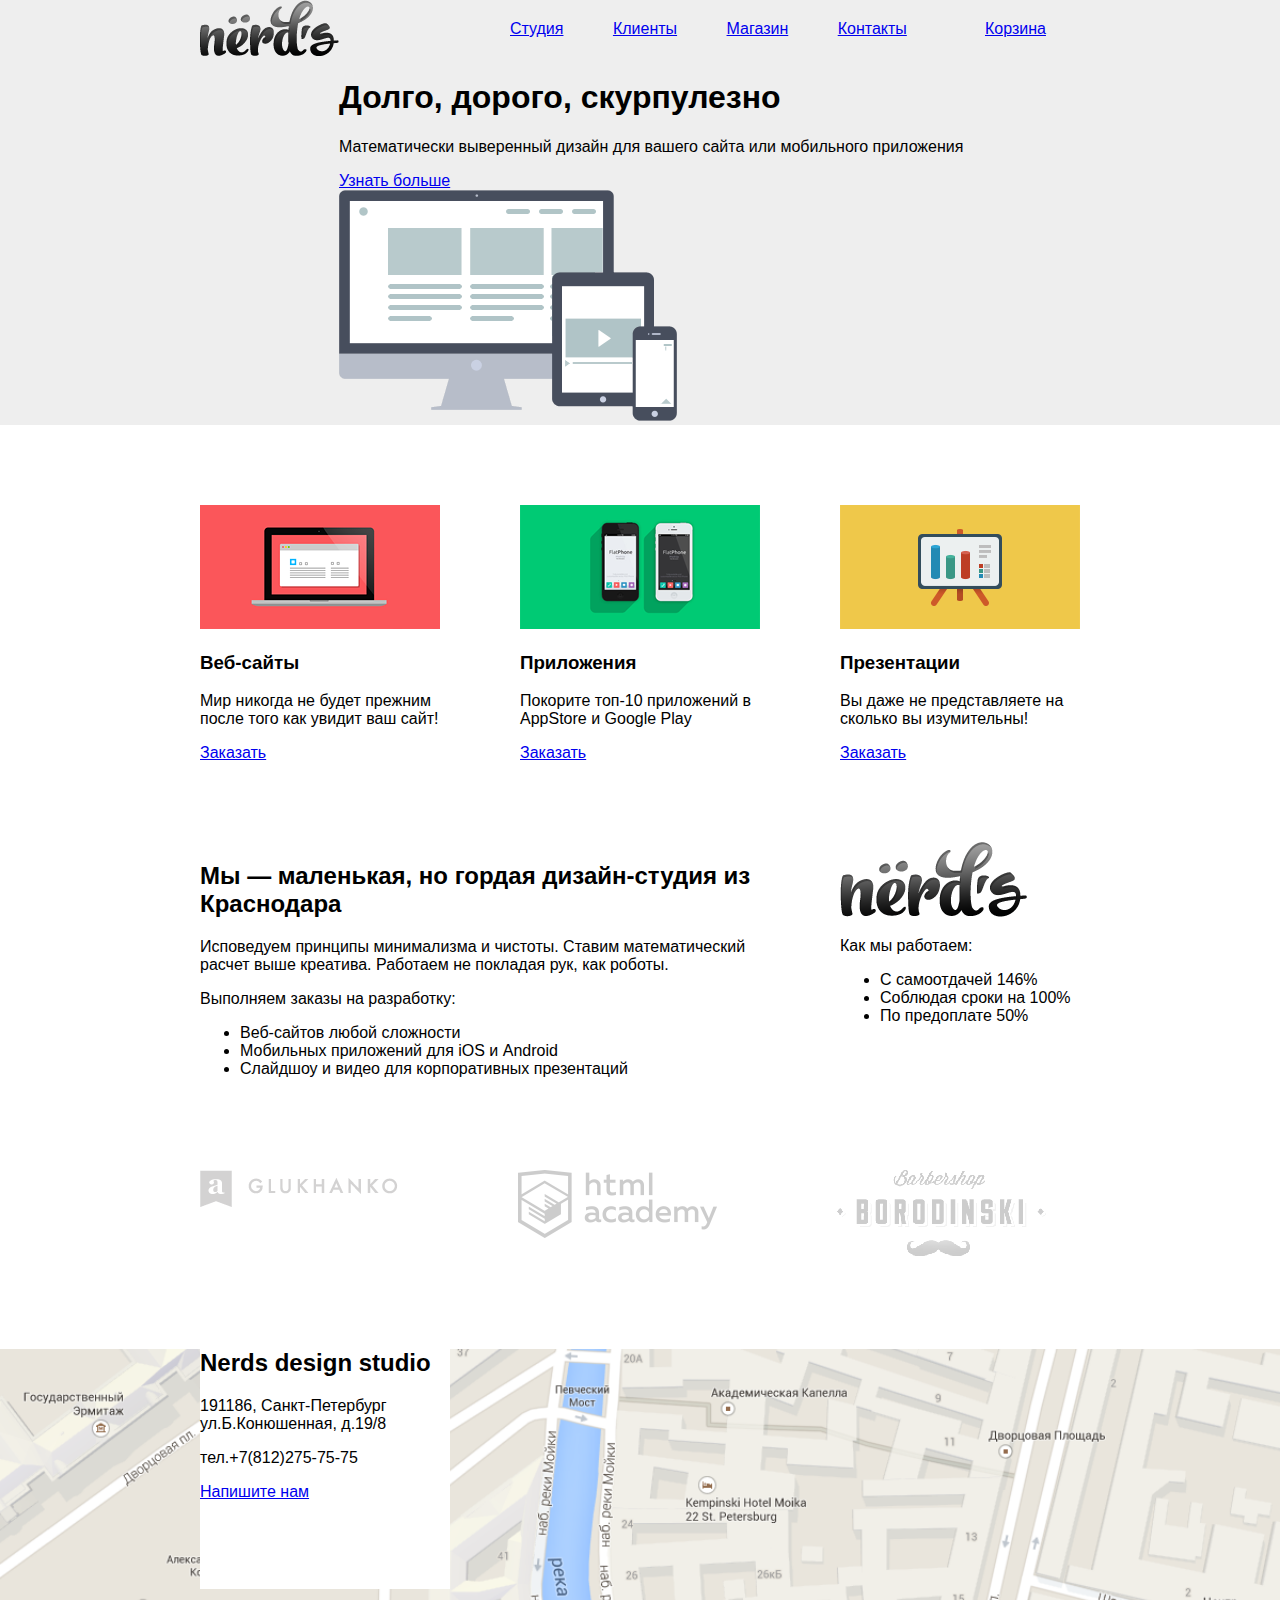
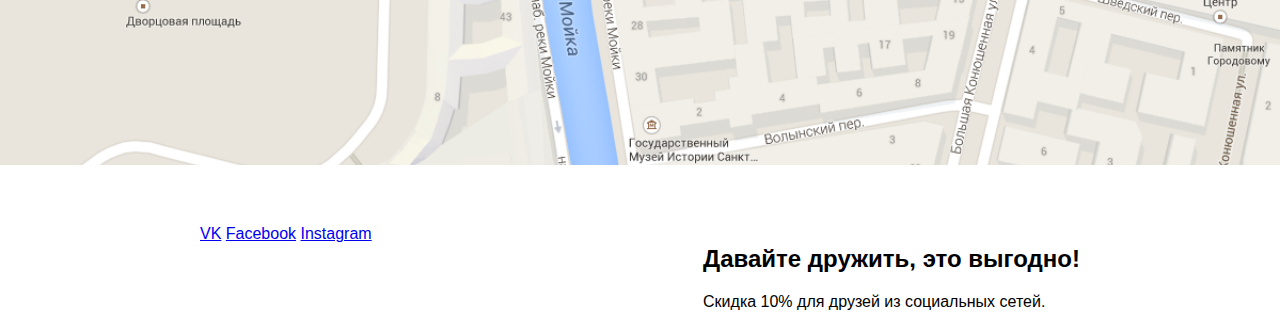
==== index.html @ e8f13fb0 "Сетка#2" ====
<!DOCTYPE html>
<html lang="ru">
  <head>
    <meta charset="utf-8">
    <link href="css/style.css" rel="stylesheet">
    <title>Дизайн студия «Нёрдс»</title>
  </head>
  <body>

    <header class="main-header">
      <div class="container clearfix">
        <div class="logo">
          <a href="index.html"><img src="img/logo.png" width="139" height="56" alt="«Нёрдс»"></a>
        </div>
        <div class="menu clearfix">
          <nav class="main-navigation">
            <ul>
              <li>
                <a href="#">Студия</a>
              </li>
              <li>
                <a href="#">Клиенты</a>
              </li>
              <li>
                <a href="catalog.html">Магазин</a>
              </li>
              <li>
                <a href="#">Контакты</a>
              </li>
            </ul>
          </nav>
          <div class="user-block">
            <a class="cart" href="#">Корзина</a>
          </div>
        </div>
        <div class="slider-content clearfix">
          <!--<div class="slides-control">
            <input type="radio" id="btn-1" name="toggle" checked>
            <label for="btn-1"></label>
            <input type="radio" id="btn-2" name="toggle">
            <label for="btn-2"></label>
            <input type="radio" id="btn-3" name="toggle">
            <label for="btn-3"></label>
          </div>-->
          <div class=“slider”>
            <div class="slide">
              <div class=“slide-content”>
                <h1 class="slogan">Долго, дорого, скурпулезно</h1>
                <p>Математически выверенный дизайн для вашего сайта или мобильного приложения</p>
                <a class="slider-btn" href="#">Узнать больше</a>
              </div>
              <div class="slider-img">
                <img src="img/slider-1.png" width="338" height="231">
              </div>
            </div>
            <!--<div class="slide">
              <div class=“slide-content”>
                <h1 class="slogan">Любите ли вы математику, как любим ее мы?</h1>
                <p>Нашим дизайнерам мы удаляем нейроны, ответственные за креатив, чтобы дать им возможность все просчитать</p>
                <a class="slider-btn" href="#">Узнать больше</a>
              </div>
              <div class="slider-img">
                <img src="img/slider-2.png" width="230" height="249">
              </div>
            </div>
            <div class="slide">
              <div class=“slide-content”>
                <h1 class="slogan">Только наркотики, только хардкор!</h1>
                <p>Все дизайнерские решения в нашей компании принимаются только под воздействием качественных галлюциногенов</p>
                <a class="slider-btn" href="#">Узнать больше</a>
              </div>
              <div class="slider-img">
                <img src="img/slider-3.png" width="333" height="319">
              </div>
            </div>-->
          </div>
        </div>
      </div>
    </header>

    <main>
      <div class="container">
        <section class="features clearfix">
          <div class="features-item">
            <div class="features-item-image">
              <img src="img/web.png" width="240" height="124" alt="Веб-сайты">
            </div>
            <h3 class="features-name">Веб-сайты</h3>
            <p>Мир никогда не будет прежним после того как увидит ваш сайт!</p>
            <a class="btn btn-red" href="#">Заказать</a>
          </div>
          <div class="features-item">
            <div class="features-item-image">
              <img src="img/apps.png" width="240" height="124" alt="Приложения">
            </div>
            <h3 class="features-name">Приложения</h3>
            <p>Покорите топ-10 приложений в AppStore и Google Play</p>
            <a class="btn btn-green" href="#">Заказать</a>
          </div>
          <div class="features-item">
            <div class="features-item-image">
              <img src="img/present.png" width="240" height="124" alt="Презентации">
            </div>
            <h3 class="features-name">Презентации</h3>
            <p>Вы даже  не представляете на сколько вы изумительны!</p>
            <a class="btn btn-yellow" href="#">Заказать</a>
          </div>
        </section>
        <div class="about-us clearfix">
          <div class="about-us-left">
            <h2 class="about-us-title">Мы &mdash; маленькая, но гордая дизайн-студия из Краснодара</h2>
            <p>Исповедуем принципы минимализма и чистоты. Ставим математический расчет выше креатива. Работаем не покладая рук, как роботы.</p>
            <p class="about-us-list-title">Выполняем заказы на разработку:</p>
            <ul class="about-us-list">
              <li>Веб-сайтов любой сложности</li>
              <li>Мобильных приложений для iOS и Android</li>
              <li>Слайдшоу и видео для корпоративных презентаций</li>
            </ul>
          </div>
          <div class="about-us-right">
            <div class="logo-since">
              <img src="img/logo-since.png" width="187" height="75" alt="«Нёрдс»">
            </div>
            <p class="about-us-list-title">Как мы работаем:</p>
            <ul class="about-us-list">
              <li>С самоотдачей 146%</li>
              <li>Соблюдая сроки на 100%</li>
              <li>По предоплате 50%</li>
            </ul>
          </div>
        </div>
        <div class="partners">
          <div class="partners-row clearfix">
            <div class="partners-logo">
              <a href="#"><img src="img/partners-1.png" width="198" height="37" alt="Glukhanko"></a>
            </div>
            <div class="partners-logo">
              <a href="#"><img src="img/partners-2.png" width="199" height="68" alt="HTML Academy"></a>
            </div>
            <div class="partners-logo">
              <a href="#"><img src="img/partners-3.png" width="209" height="86" alt="Barbershop Borodinski"></a>
            </div>
          </div>
        </div>
      </div>
    </main>

    <div class="map">
      <!--<img src="img/map.png" width="1199" height="416" alt="Map">-->
      <div class="container">
        <div class="map-contacts">
          <h2 class="contacts-title">Nerds design studio</h2>
          <p>191186, Санкт-Петербург ул.Б.Конюшенная, д.19/8</p>
          <p>тел.+7(812)275-75-75</p>
          <a class="btn btn-red" href="#">Напишите нам</a>
        </div>
      </div>
    </div>

    <footer class="main-footer">
      <div class="container clearfix">
        <div class="social">
          <a class="social-btn social-btn-vk" href="#">VK</a>
          <a class="social-btn social-btn-fb" href="#">Facebook</a>
          <a class="social-btn social-btn-inst" href="#">Instagram</a>
        </div>
        <div class="footer-friends">
          <h2 class="footer-friends-title">Давайте дружить, это выгодно!</h2>
          <p>Скидка 10% для друзей из социальных сетей.</p>
        </div>
      </div>
    </footer>

  </body>
</html>
---- css/style.css ----
body {
  /*font-size:
  line-height:*/
  color: #000000
  font-weight: bold;
  font-family: "Roboto", "Arial", serif;
  margin: 0;
  padding: 0;
}

.clearfix:after {
  content: "";
  display: table;
  clear: both;
}

.container {
  width: 880px;
  margin: 0 auto;
  padding: 0 10px;
}

.main-header {
  background-color: #EEEEEE;
  margin-bottom: 80px;
}

.logo {
  float: left;
}

.menu {
  float: right;
  width: 570px;
  margin: 0;
  padding: 20px 0;
}

.main-navigation {
  float: left;
  width: 460px;
}

.user-block {
  float: right;
  width: 95px;
}

.main-navigation ul {
  margin: 0;
  padding: 0;
  list-style: none;
}

.main-navigation li {
  display: inline-block;
  margin-right: 45px;
}

.slide {
  display: inline-block;

}

.slide-content: {
  display: inline-block;
  width: 360px;

}


.features {
  margin-bottom: 80px;
}


.features-item {
  float: left;
  width: 240px;
  margin-right: 80px;
}

.features-item:last-child {
  margin-right: 0px;
}

.about-us {
  margin-bottom: 76px;
}

.about-us-left {
  float: left;
  width: 570px;
  margin-right: 70px;
}

.about-us-right {
  float: right;
  width: 240px;
}

.partners {
  margin-bottom: 85px;
}

.partners-row {
  display: inline-block;
}

.partners-logo {
  float: left;
  display: block;
  margin-right: 120px;
}

.partners-logo:last-child {
  margin-right: 0px;
}

.map {
  width: 100%;
  height: 416px;
  background: url(../img/map.png) no-repeat;
  background-size: cover;
  margin-bottom: 60px;
}

.map-contacts {
  background: white;
  width: 250px;
  height: 240px;

}

.social {
  width: 300px;
  float: left;
  margin-bottom: 80px;
  margin-right: 30px;
}

.footer-friends {
  float: right;
}

.shop-inner {
  display: inline-block;
  width: 680px;
}

.filters {
  float: left;

}

.catalog {
  float: right;
  width: 560px;
  margin-bottom: 80px;

}

.catalog-select ul {
  float: left;
  list-style: none;

}

.catalog-select li {
  display: inline-block;
  margin-right: 35px;
}

.catalog-items {
  width: 560px;
}

.catalog-item {
  width: 240px;
  margin-bottom: 80px;

}

.catalog-item:nth-child(2n+1){
  float: left;
}

.catalog-item:nth-child(2n){
  float: right;
}
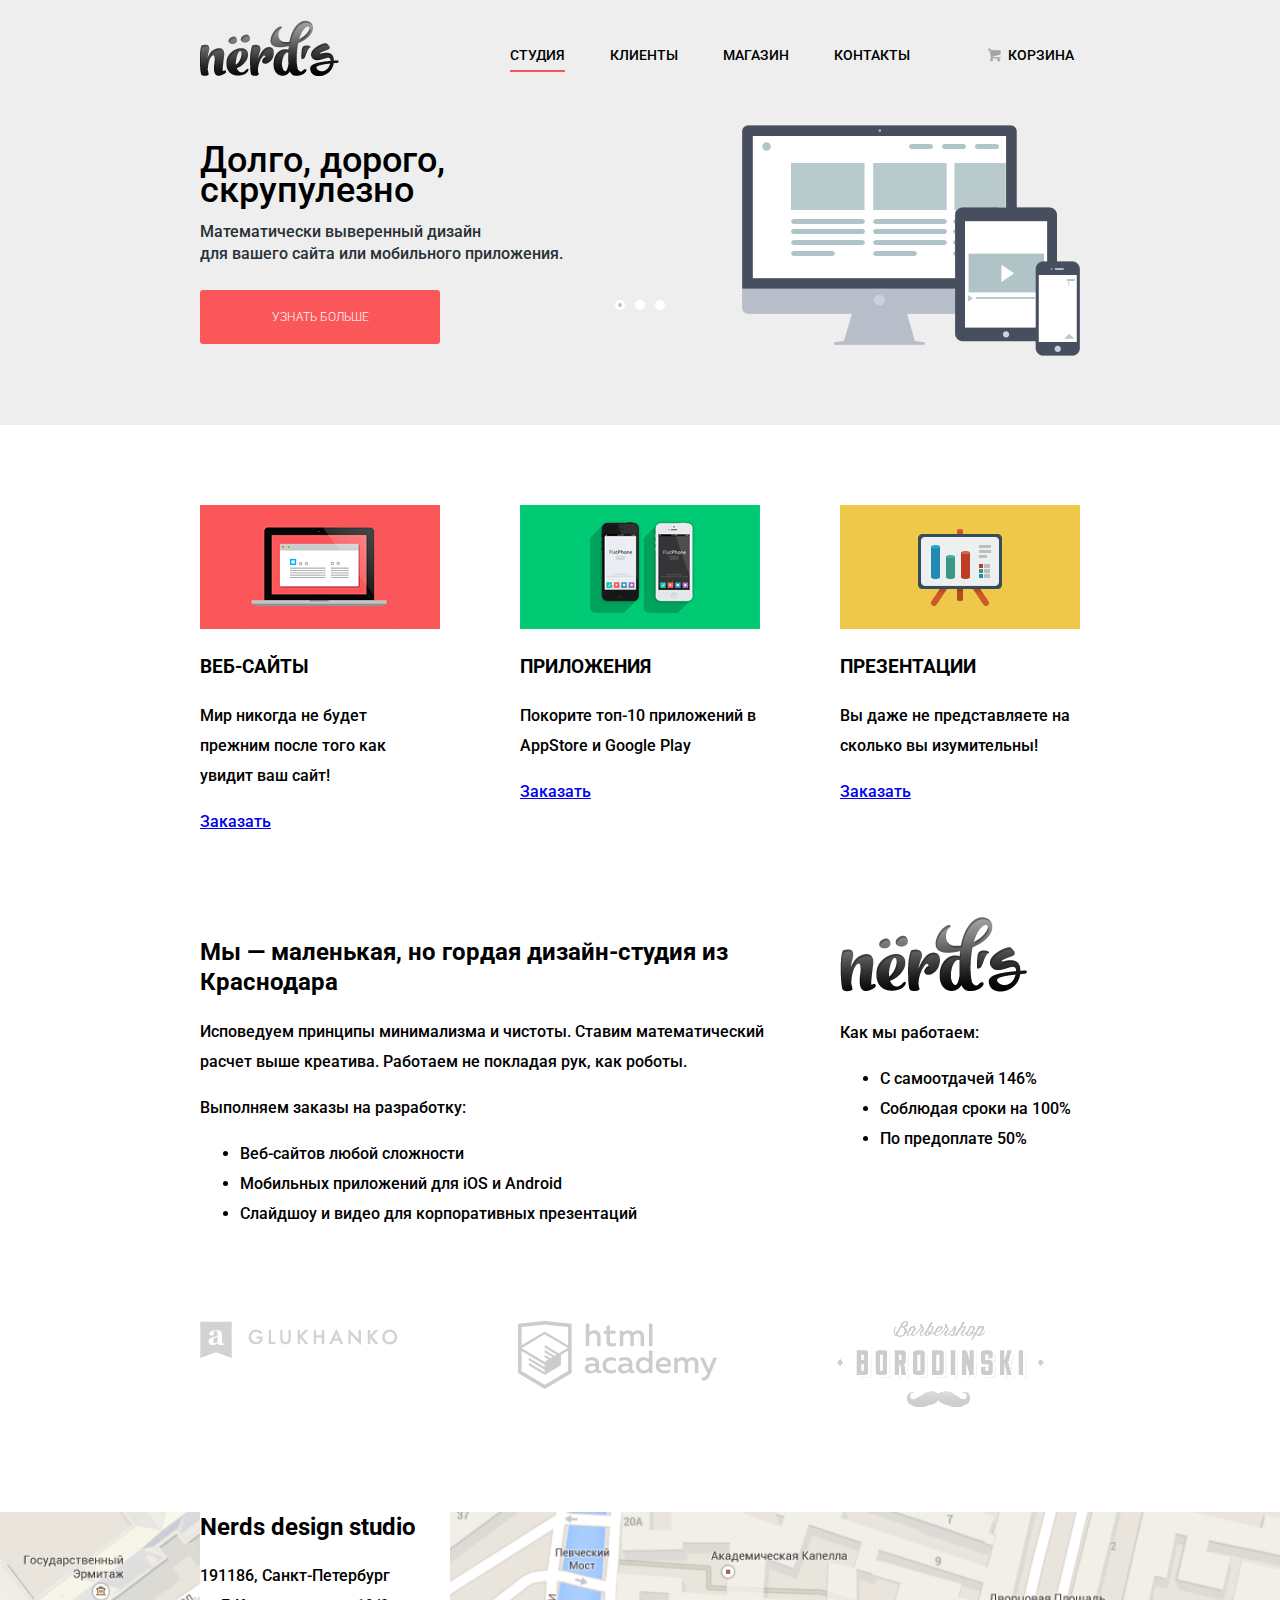
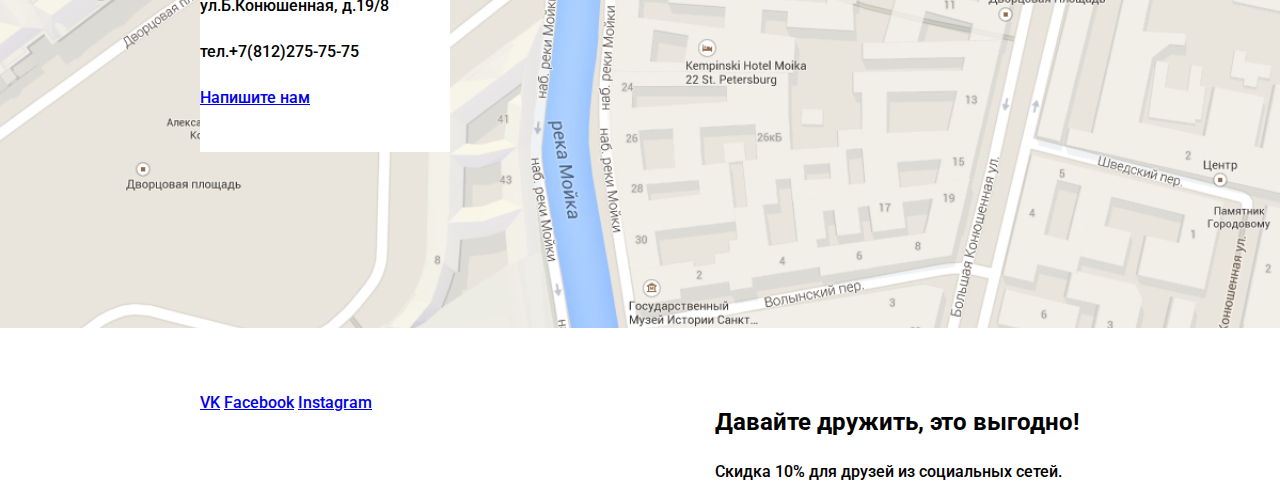
==== commit 30cd675b: "Верстка#1" ====
--- a/index.html
+++ b/index.html
@@ -2,77 +2,65 @@
 <html lang="ru">
   <head>
     <meta charset="utf-8">
+    <link href="css/normalize.css" rel="stylesheet">
     <link href="css/style.css" rel="stylesheet">
     <title>Дизайн студия «Нёрдс»</title>
+    <link href="https://fonts.googleapis.com/css?family=Roboto:500&subset=latin,cyrillic" rel="stylesheet" type="text/css">
   </head>
   <body>
 
     <header class="main-header">
-      <div class="container clearfix">
+      <div class="header container clearfix">
         <div class="logo">
           <a href="index.html"><img src="img/logo.png" width="139" height="56" alt="«Нёрдс»"></a>
         </div>
         <div class="menu clearfix">
           <nav class="main-navigation">
             <ul>
-              <li>
-                <a href="#">Студия</a>
-              </li>
-              <li>
-                <a href="#">Клиенты</a>
-              </li>
-              <li>
-                <a href="catalog.html">Магазин</a>
-              </li>
-              <li>
-                <a href="#">Контакты</a>
-              </li>
+              <li><a href="index.html" class="active-page">Студия</a></li>
+              <li><a href="#">Клиенты</a></li>
+              <li><a href="catalog.html">Магазин</a></li>
+              <li><a href="#">Контакты</a></li>
             </ul>
           </nav>
-          <div class="user-block">
-            <a class="cart" href="#">Корзина</a>
+          <div class="basket">
+		    <a class="basket-link" href="#">
+		      <span class="icon-basket"></span>
+              <span class="basket-text">Корзина</span>
+		    </a>
           </div>
         </div>
-        <div class="slider-content clearfix">
-          <!--<div class="slides-control">
-            <input type="radio" id="btn-1" name="toggle" checked>
-            <label for="btn-1"></label>
-            <input type="radio" id="btn-2" name="toggle">
-            <label for="btn-2"></label>
-            <input type="radio" id="btn-3" name="toggle">
-            <label for="btn-3"></label>
-          </div>-->
-          <div class=“slider”>
-            <div class="slide">
-              <div class=“slide-content”>
-                <h1 class="slogan">Долго, дорого, скурпулезно</h1>
-                <p>Математически выверенный дизайн для вашего сайта или мобильного приложения</p>
-                <a class="slider-btn" href="#">Узнать больше</a>
-              </div>
-              <div class="slider-img">
-                <img src="img/slider-1.png" width="338" height="231">
-              </div>
+	  </div>
+      <div class="slider">
+        <input type="radio" id="btn-1" name="toggle" checked>
+        <input type="radio" id="btn-2" name="toggle">
+        <input type="radio" id="btn-3" name="toggle">
+        <div class="slider-controls">
+          <label for="btn-1"></label>
+          <label for="btn-2"></label>
+          <label for="btn-3"></label>
+        </div>
+        <div class="slides">
+          <div class="slide">
+            <div class="slide-text">
+              <div class="slide-title">Долго, дорого,<br>скрупулезно</div>
+              <p>Математически выверенный дизайн<br>для вашего сайта или мобильного приложения.</p>
+              <a class="btn" href="#">Узнать больше</a>
             </div>
-            <!--<div class="slide">
-              <div class=“slide-content”>
-                <h1 class="slogan">Любите ли вы математику, как любим ее мы?</h1>
-                <p>Нашим дизайнерам мы удаляем нейроны, ответственные за креатив, чтобы дать им возможность все просчитать</p>
-                <a class="slider-btn" href="#">Узнать больше</a>
-              </div>
-              <div class="slider-img">
-                <img src="img/slider-2.png" width="230" height="249">
-              </div>
+          </div>
+          <div class="slide">
+            <div class="slide-text">
+              <div class="slide-title">Любите ли вы математику,<br> как любим ее мы?</div>
+              <p>Нашим дизайнерам мы удаляем нейроны, ответственные<br>за креатив, чтобы дать им возможность все просчитать.</p>
+              <a class="btn" href="#">Узнать больше</a>
             </div>
-            <div class="slide">
-              <div class=“slide-content”>
-                <h1 class="slogan">Только наркотики, только хардкор!</h1>
-                <p>Все дизайнерские решения в нашей компании принимаются только под воздействием качественных галлюциногенов</p>
-                <a class="slider-btn" href="#">Узнать больше</a>
-              </div>
-              <div class="slider-img">
-                <img src="img/slider-3.png" width="333" height="319">
-              </div>
-            </div>-->
+          </div>
+          <div class="slide">
+            <div class="slide-text">
+              <div class="slide-title">Только наркотики,<br> только хардкор!</div>
+              <p>Все дизайнерские решения в нашей компании принимаются только под воздействием качественных галлюциногенов.</p>
+              <a class="btn" href="#">Узнать больше</a>
+            </div>
           </div>
         </div>
       </div>
--- a/css/style.css
+++ b/css/style.css
@@ -1,12 +1,55 @@
 body {
-  /*font-size:
-  line-height:*/
-  color: #000000
-  font-weight: bold;
-  font-family: "Roboto", "Arial", serif;
-  margin: 0;
-  padding: 0;
-}
+  min-width: 900px;
+  font-family: "Roboto", "Arial", sans-serif;
+  font-size: 16px;
+  font-weight: 500;
+  line-height: 30px;
+  color: #000000;
+  background-color: #FFFFFF;
+	padding: 0;
+	margin: 0;
+}
+
+@font-face {
+  font-weight: normal;
+  font-style: normal;
+
+  font-family: "symbols-nerds";
+  src: url("../fonts/symbols-nerds.woff") format("woff"),
+       url("../fonts/symbols-nerds.woff2") format("woff2");
+}
+
+[class^="icon-"]::before,
+[class*=" icon-"]::before {
+  display: inline-block;
+  width: 1em;
+  margin-right: 0.2em;
+  margin-left: 0.2em;
+
+  font-weight: normal;
+  line-height: 1em;
+  font-family: "symbols-nerds";
+  text-align: center;
+  text-transform: none;
+  text-decoration: inherit;
+  font-style: normal;
+  font-variant: normal;
+
+  speak: none;
+}
+
+.icon-basket::before { content: "\62"; } /* "b" */
+.icon-facebook::before { content: "\66"; } /* "f" */
+.icon-twitter::before { content: "\74"; } /* "t" */
+.icon-vk::before { content: "\76"; } /* "v" */
+.icon-up-dir::before { content: "\25b2"; } /* "▲" */
+.icon-down-dir::before { content: "\25bc"; } /* "▼" */
+.icon-circle::before { content: "\25cb"; } /* "○" */
+.icon-circle-dot::before { content: "\25cf"; } /* "●" */
+.icon-check-off::before { content: "\2610"; } /* "☐" */
+.icon-check-on::before { content: "\2611"; } /* "☑" */
+.icon-instagramm::before { content: "📷"; } /* "\1f4f7" */
+
 
 .clearfix:after {
   content: "";
@@ -25,6 +68,10 @@
   margin-bottom: 80px;
 }
 
+.header {
+  padding: 20px 0;
+}
+
 .logo {
   float: left;
 }
@@ -41,7 +88,7 @@
   width: 460px;
 }
 
-.user-block {
+.basket {
   float: right;
   width: 95px;
 }
@@ -49,25 +96,163 @@
 .main-navigation ul {
   margin: 0;
   padding: 0;
+  font-size: 0;
   list-style: none;
 }
 
 .main-navigation li {
   display: inline-block;
   margin-right: 45px;
+  font-size: 14px;
+}
+
+.main-navigation li:last-child {
+  margin-right: 0;
+}
+
+.main-navigation a,
+.basket a {
+  display: block;
+  text-decoration: none;
+  color: #000000;
+  font-size: 14px;
+  text-transform: uppercase;
+}
+
+.icon-basket {
+  opacity: 0.3;
+}
+
+.active-page {
+  border-bottom: 2px solid #fb565a;
+}
+
+.main-navigation a:hover {
+  color: #fb565a;
+}
+
+.basket-link:hover span {
+  color: #fb565a;
+  opacity: 1;
+}
+
+.shop-inner {
+  width: 680px;
+  font-size: 40px;
+  text-align: center;
+  line-height: normal;
+  text-transform: uppercase;
+  padding-bottom: 90px;
+}
+
+.slider {
+  position: relative;
+  width: 880px;
+  margin: 0 auto;
 }
 
 .slide {
-  display: inline-block;
-
-}
-
-.slide-content: {
-  display: inline-block;
-  width: 360px;
-
-}
-
+  min-height: 310px;
+
+  background-repeat: no-repeat;
+  background-position: 100% 10px;
+}
+
+.slider input[type="radio"] {
+  display: none;
+}
+
+.slider-controls label {
+  display: inline-block;
+  width: 4px;
+  height: 4px;
+  margin: 0 3px;
+
+  vertical-align: top;
+
+  background: #ffffff;
+  border: 3px solid white;
+  border-radius: 50%;
+  cursor: pointer;
+}
+
+.slider-controls {
+  position: absolute;
+  bottom: 95px;
+  left: 50%;
+
+  width: 200px;
+  margin-left: -100px;
+
+  text-align: center;
+}
+
+.slide-text {
+  width: 500px;
+  padding: 30px 0;
+}
+
+.slide-title {
+  font-weight: 500;
+  font-size: 36px;
+}
+
+.slide p {
+  font-weight: 500;
+  line-height: 22px;
+  color: #283136;
+}
+
+.slide .btn {
+  display: block;
+  width: 220px;
+  margin-top: 25px;
+  padding: 12px 10px;
+
+  font-weight: 300;
+  font-size: 12px;
+  text-align: center;
+  color: #ffffff;
+  text-transform: uppercase;
+  text-decoration: none;
+
+  background: #fb565a;
+  border-radius: 3px;
+}
+
+.slide:nth-child(1) {
+  background-image: url("../img/slider-bg.png");
+}
+
+.slide:nth-child(2) {
+  background-image: url("../img/slider-bg-2.png");
+}
+
+.slide:nth-child(3) {
+  background-image: url("../img/slider-bg-3.png");
+}
+
+.slide {
+  display: none;
+}
+
+#btn-1:checked ~ .slides .slide:nth-child(1) {
+  display: block;
+}
+
+#btn-2:checked ~ .slides .slide:nth-child(2) {
+  display: block;
+}
+
+#btn-3:checked ~ .slides .slide:nth-child(3) {
+  display: block;
+}
+
+#btn-1:checked ~ .slider-controls label[for="btn-1"],
+#btn-2:checked ~ .slider-controls label[for="btn-2"],
+#btn-3:checked ~ .slider-controls label[for="btn-3"] {
+  background: #c1c1c1;
+}
 
 .features {
   margin-bottom: 80px;
@@ -82,6 +267,11 @@
 
 .features-item:last-child {
   margin-right: 0px;
+}
+
+.features-item h3 {
+  margin-top: 13px;
+  text-transform: uppercase;
 }
 
 .about-us {
@@ -143,10 +333,6 @@
   float: right;
 }
 
-.shop-inner {
-  display: inline-block;
-  width: 680px;
-}
 
 .filters {
   float: left;
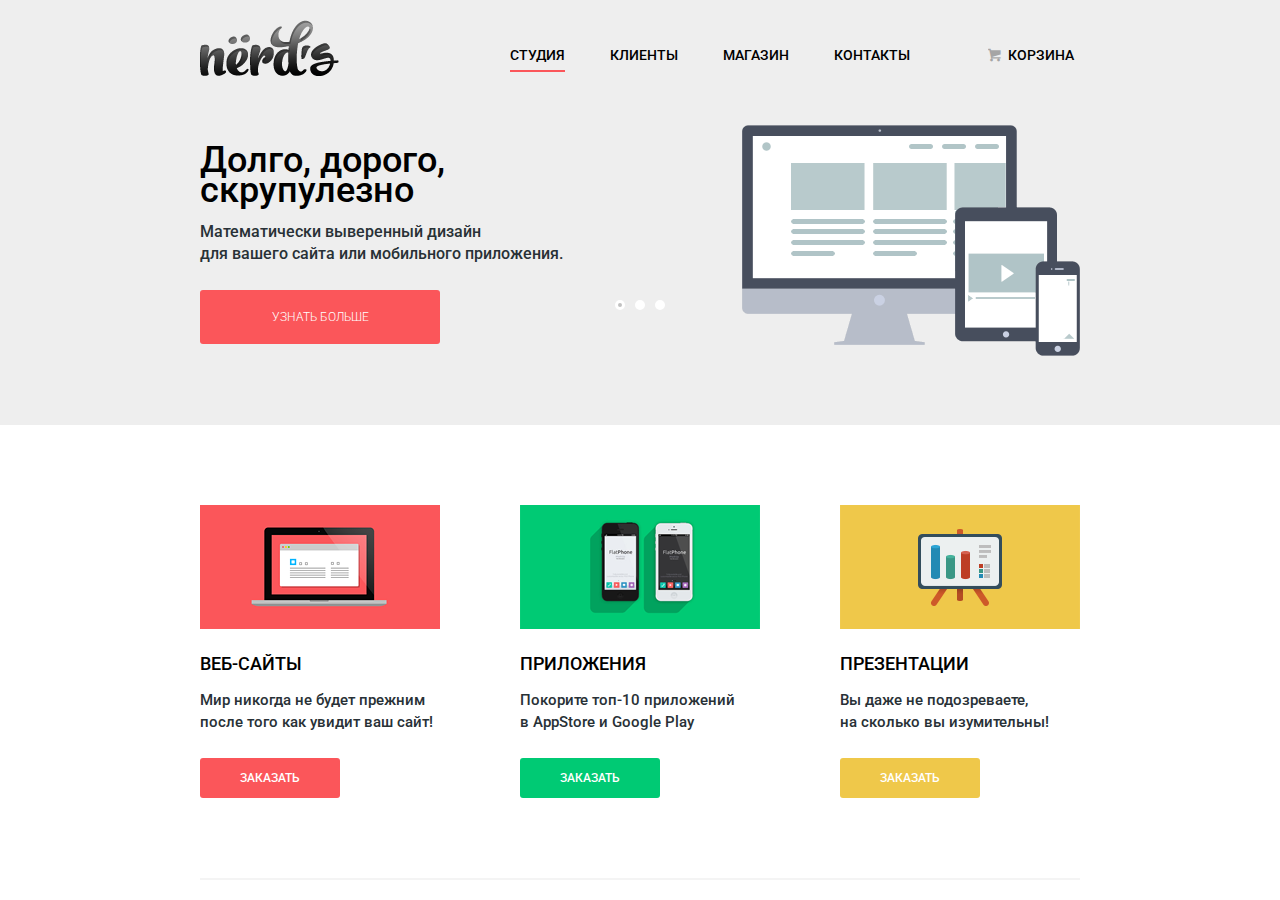
==== commit 6ebb0d03: "Верстка#3" ====
--- a/index.html
+++ b/index.html
@@ -26,11 +26,10 @@
           <div class="basket">
 		    <a class="basket-link" href="#">
 		      <span class="icon-basket"></span>
-              <span class="basket-text">Корзина</span>
-		    </a>
+              <span class="basket-text">Корзина</span></a>
           </div>
         </div>
-	  </div>
+      </div>
       <div class="slider">
         <input type="radio" id="btn-1" name="toggle" checked>
         <input type="radio" id="btn-2" name="toggle">
@@ -73,28 +72,28 @@
             <div class="features-item-image">
               <img src="img/web.png" width="240" height="124" alt="Веб-сайты">
             </div>
-            <h3 class="features-name">Веб-сайты</h3>
-            <p>Мир никогда не будет прежним после того как увидит ваш сайт!</p>
+            <div class="features-name">Веб-сайты</div>
+            <p>Мир никогда не будет прежним<br>после того как увидит ваш сайт!</p>
             <a class="btn btn-red" href="#">Заказать</a>
           </div>
           <div class="features-item">
             <div class="features-item-image">
               <img src="img/apps.png" width="240" height="124" alt="Приложения">
             </div>
-            <h3 class="features-name">Приложения</h3>
-            <p>Покорите топ-10 приложений в AppStore и Google Play</p>
+            <div class="features-name">Приложения</div>
+            <p>Покорите топ-10 приложений<br>в AppStore и Google Play</p>
             <a class="btn btn-green" href="#">Заказать</a>
           </div>
           <div class="features-item">
             <div class="features-item-image">
               <img src="img/present.png" width="240" height="124" alt="Презентации">
             </div>
-            <h3 class="features-name">Презентации</h3>
-            <p>Вы даже  не представляете на сколько вы изумительны!</p>
+            <div class="features-name">Презентации</div>
+            <p>Вы даже  не подозреваете,<br>на сколько вы изумительны!</p>
             <a class="btn btn-yellow" href="#">Заказать</a>
           </div>
         </section>
-        <div class="about-us clearfix">
+        <!--<div class="about-us clearfix">
           <div class="about-us-left">
             <h2 class="about-us-title">Мы &mdash; маленькая, но гордая дизайн-студия из Краснодара</h2>
             <p>Исповедуем принципы минимализма и чистоты. Ставим математический расчет выше креатива. Работаем не покладая рук, как роботы.</p>
@@ -129,12 +128,12 @@
               <a href="#"><img src="img/partners-3.png" width="209" height="86" alt="Barbershop Borodinski"></a>
             </div>
           </div>
-        </div>
+        </div>-->
       </div>
     </main>
 
-    <div class="map">
-      <!--<img src="img/map.png" width="1199" height="416" alt="Map">-->
+    <!--<div class="map">
+      <!--<img src="img/map.png" width="1199" height="416" alt="Map">
       <div class="container">
         <div class="map-contacts">
           <h2 class="contacts-title">Nerds design studio</h2>
@@ -157,7 +156,7 @@
           <p>Скидка 10% для друзей из социальных сетей.</p>
         </div>
       </div>
-    </footer>
+    </footer>-->
 
   </body>
 </html>
--- a/css/style.css
+++ b/css/style.css
@@ -255,7 +255,8 @@
 }
 
 .features {
-  margin-bottom: 80px;
+ padding-bottom: 80px;
+ border-bottom: 2px solid #f4f4f4;
 }
 
 
@@ -263,16 +264,78 @@
   float: left;
   width: 240px;
   margin-right: 80px;
+  font-size: 15px;
+  color: #283136;
 }
 
 .features-item:last-child {
   margin-right: 0px;
 }
 
-.features-item h3 {
-  margin-top: 13px;
-  text-transform: uppercase;
-}
+.features-item-image {
+  width: 240px;
+  height: 124px;
+  margin-bottom: 20px;
+  padding: 0;
+}
+
+.features-name {
+  margin: 0;
+  padding: 0;
+  font-size: 18px;
+  color: #000000;
+  text-transform: uppercase;
+}
+
+.features-item p {
+  margin-top: 10px;
+  line-height: 22px;
+  font-size: 15px;
+  color: #283136;
+}
+
+.btn-red {
+  display: block;
+  width: 140px;
+  margin-top: 25px;
+  padding: 5px 0;
+  font-size: 12px;
+  text-align: center;
+  color: #ffffff;
+  text-transform: uppercase;
+  text-decoration: none;
+  background: #fb565a;
+  border-radius: 3px;
+}
+
+.btn-green {
+  display: block;
+  width: 140px;
+  margin-top: 25px;
+  padding: 5px 0;
+  font-size: 12px;
+  text-align: center;
+  color: #ffffff;
+  text-transform: uppercase;
+  text-decoration: none;
+  background: #00ca74;
+  border-radius: 3px;
+}
+
+.btn-yellow {
+  display: block;
+  width: 140px;
+  margin-top: 25px;
+  padding: 5px 0;
+  font-size: 12px;
+  text-align: center;
+  color: #ffffff;
+  text-transform: uppercase;
+  text-decoration: none;
+  background: #efc84a;
+  border-radius: 3px;
+}
+
 
 .about-us {
   margin-bottom: 76px;
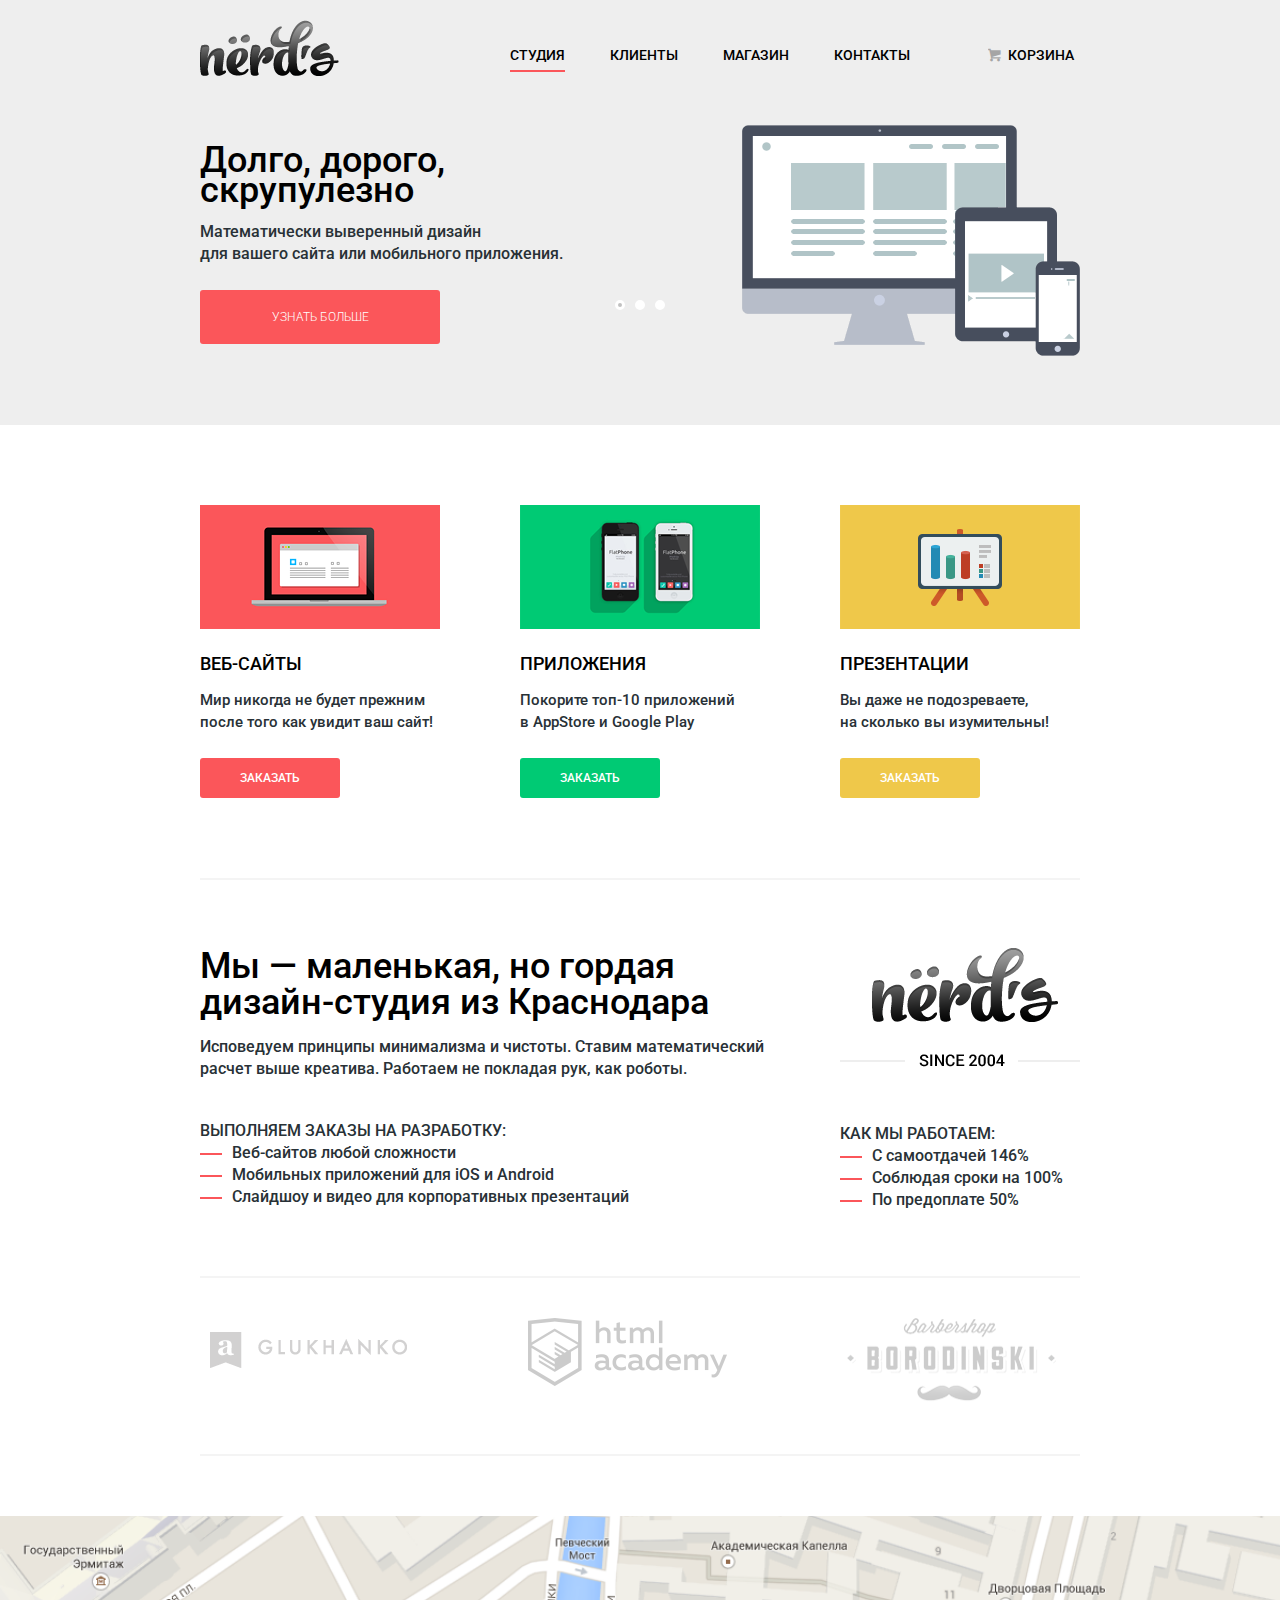
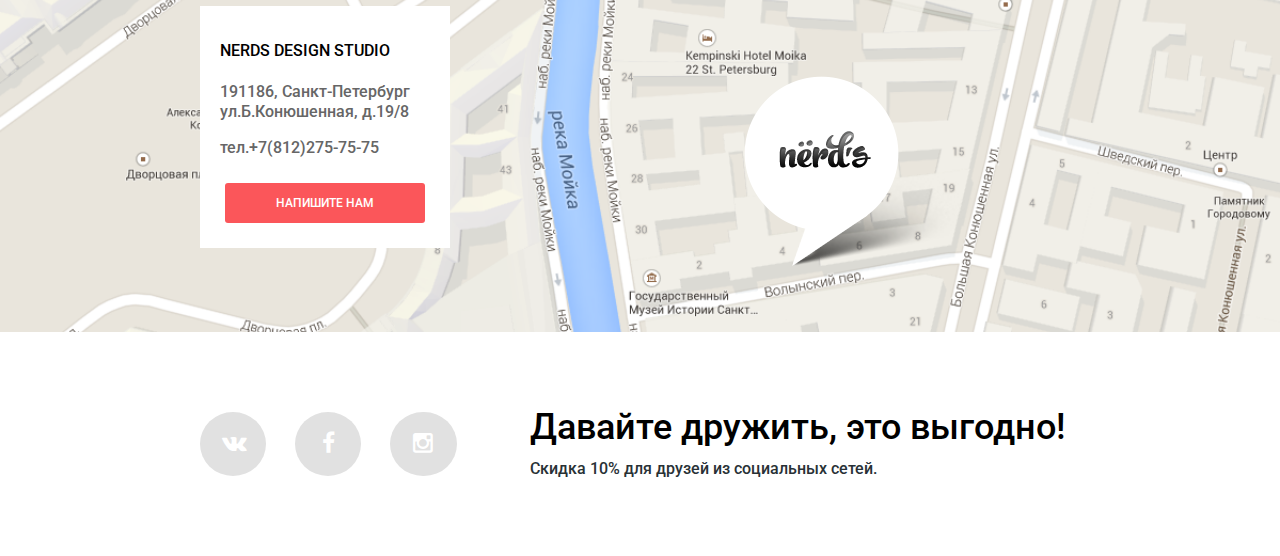
==== commit 2b58282b: "Верстка#4" ====
--- a/index.html
+++ b/index.html
@@ -93,53 +93,51 @@
             <a class="btn btn-yellow" href="#">Заказать</a>
           </div>
         </section>
-        <!--<div class="about-us clearfix">
+        <section class="about-us clearfix">
           <div class="about-us-left">
-            <h2 class="about-us-title">Мы &mdash; маленькая, но гордая дизайн-студия из Краснодара</h2>
+            <div class="about-us-title">Мы &mdash; маленькая, но гордая дизайн-студия из Краснодара</div>
             <p>Исповедуем принципы минимализма и чистоты. Ставим математический расчет выше креатива. Работаем не покладая рук, как роботы.</p>
-            <p class="about-us-list-title">Выполняем заказы на разработку:</p>
-            <ul class="about-us-list">
-              <li>Веб-сайтов любой сложности</li>
-              <li>Мобильных приложений для iOS и Android</li>
-              <li>Слайдшоу и видео для корпоративных презентаций</li>
-            </ul>
+            <div class="about-us-left-list">
+              <div class="about-us-left-title">Выполняем заказы на разработку:</div>
+              <ul>
+                <li>Веб-сайтов любой сложности</li>
+                <li>Мобильных приложений для iOS и Android</li>
+                <li>Слайдшоу и видео для корпоративных презентаций</li>
+              </ul>
+            </div>
           </div>
           <div class="about-us-right">
-            <div class="logo-since">
-              <img src="img/logo-since.png" width="187" height="75" alt="«Нёрдс»">
+            <img class="about-us-img" src="img/logo-since.png" width="240" height="119" alt="«Нёрдс»">
+            <div class="about-us-right-list">
+              <div class="about-us-right-title">Как мы работаем:</div>
+              <ul>
+                <li>С самоотдачей 146%</li>
+                <li>Соблюдая сроки на 100%</li>
+                <li>По предоплате 50%</li>
+              </ul>
             </div>
-            <p class="about-us-list-title">Как мы работаем:</p>
-            <ul class="about-us-list">
-              <li>С самоотдачей 146%</li>
-              <li>Соблюдая сроки на 100%</li>
-              <li>По предоплате 50%</li>
-            </ul>
+          </div>
+        </section>
+        <div class="partners">
+          <div class="partners-row clearfix">
+            <a class="logo-link" href="#"><img class="logo-img" src="img/partners-1.png" width="198" height="37" alt="Glukhanko"></a>
+            <a class="logo-link" href="#"><img class="logo-img" src="img/partners-2.png" width="199" height="68" alt="HTML Academy"></a>
+            <a class="logo-link" href="#"><img class="logo-img" src="img/partners-3.png" width="209" height="86" alt="Barbershop Borodinski"></a>
           </div>
         </div>
-        <div class="partners">
-          <div class="partners-row clearfix">
-            <div class="partners-logo">
-              <a href="#"><img src="img/partners-1.png" width="198" height="37" alt="Glukhanko"></a>
-            </div>
-            <div class="partners-logo">
-              <a href="#"><img src="img/partners-2.png" width="199" height="68" alt="HTML Academy"></a>
-            </div>
-            <div class="partners-logo">
-              <a href="#"><img src="img/partners-3.png" width="209" height="86" alt="Barbershop Borodinski"></a>
-            </div>
-          </div>
-        </div>-->
       </div>
     </main>
 
-    <!--<div class="map">
-      <!--<img src="img/map.png" width="1199" height="416" alt="Map">
+    <div class="map">
       <div class="container">
         <div class="map-contacts">
-          <h2 class="contacts-title">Nerds design studio</h2>
-          <p>191186, Санкт-Петербург ул.Б.Конюшенная, д.19/8</p>
-          <p>тел.+7(812)275-75-75</p>
-          <a class="btn btn-red" href="#">Напишите нам</a>
+          <div class="contacts-title">Nerds design studio</div>
+          <p class="adress">191186, Санкт-Петербург ул.Б.Конюшенная, д.19/8</p>
+          <p class="phone">тел.+7(812)275-75-75</p>
+          <a class="btn btn-red-map" href="#">Напишите нам</a>
+        </div>
+        <div class="map-marker">
+          <img src="img/map-marker.png" width="231" height="190" alt="Маркер">
         </div>
       </div>
     </div>
@@ -147,16 +145,16 @@
     <footer class="main-footer">
       <div class="container clearfix">
         <div class="social">
-          <a class="social-btn social-btn-vk" href="#">VK</a>
-          <a class="social-btn social-btn-fb" href="#">Facebook</a>
-          <a class="social-btn social-btn-inst" href="#">Instagram</a>
+          <a href="#"><span class="icon-vk"></span></a>
+          <a href="#"><span class="icon-facebook"></span></a>
+          <a href="#"><span class="icon-instagramm"></span></a>
         </div>
         <div class="footer-friends">
-          <h2 class="footer-friends-title">Давайте дружить, это выгодно!</h2>
+          Давайте дружить, это выгодно!
           <p>Скидка 10% для друзей из социальных сетей.</p>
         </div>
       </div>
-    </footer>-->
+    </footer>
 
   </body>
 </html>
--- a/css/style.css
+++ b/css/style.css
@@ -136,6 +136,12 @@
   opacity: 1;
 }
 
+.main-navigation a:active,
+.basket-link:active span {
+  color: #000000;
+  opacity: 0.4;
+}
+
 .shop-inner {
   width: 680px;
   font-size: 40px;
@@ -336,53 +342,180 @@
   border-radius: 3px;
 }
 
+.btn-red:hover {
+  background-color: #d6494d;
+}
+
+.btn-green:hover {
+  background-color: #01a25e;
+}
+
+.btn-yellow:hover {
+  background-color: #d6ae2c;
+}
+
+.btn-red:active {
+  background-color: #b63538;
+}
+
+.btn-green:active {
+  background-color: #009053;
+}
+
+.btn-yellow:active {
+  background-color: #c09b24;
+}
+
+
 
 .about-us {
-  margin-bottom: 76px;
+  margin-top: 68px;
+  padding-bottom: 65px;
+  margin-bottom: 40px;
+  border-bottom: 2px solid #f4f4f4;
+  font-size: 16px;
+  line-height: 22px;
+  color: #283136;
 }
 
 .about-us-left {
   float: left;
-  width: 570px;
-  margin-right: 70px;
+  width: 580px;
+  margin-right: 60px;
 }
 
 .about-us-right {
-  float: right;
+  float: left;
   width: 240px;
 }
 
+.about-us-title {
+  font-size: 36px;
+  line-height: 36px;
+  color: #000000;
+}
+
+.about-us-left p {
+  margin-bottom: 40px;
+}
+
+.about-us-img {
+  margin-bottom: 50px;
+}
+
+.about-us-left-title,
+.about-us-right-title {
+  text-transform: uppercase;
+}
+
+.about-us-left-list,
+.about-us-right-list {
+
+}
+
+.about-us-left-list ul,
+.about-us-right-list ul {
+  margin: 0;
+  padding: 0;
+  list-style: none;
+
+}
+
+.about-us-left-list li::before,
+.about-us-right-list li::before{
+  content: "";
+  display: inline-block;
+  vertical-align: middle;
+  width: 20px;
+  border: 1px solid #fb565a;
+  margin-right: 10px;
+}
+
+
+
 .partners {
-  margin-bottom: 85px;
+  border-bottom: 2px solid #f4f4f4;
+  margin-bottom: 60px;
 }
 
 .partners-row {
   display: inline-block;
-}
-
-.partners-logo {
-  float: left;
-  display: block;
+  line-height: 90px;
+  padding: 0 10px;
+  margin: 0;
+}
+
+.logo-link {
+  display: block;
+  float: left;
   margin-right: 120px;
 }
 
-.partners-logo:last-child {
-  margin-right: 0px;
+.logo-link:last-child {
+  margin: 0;
+  padding: 0;
+}
+
+.logo-img {
+  opacity: 0.2;
+}
+
+.logo-link:hover .logo-img {
+  opacity: 1;
 }
 
 .map {
+  position: relative;
   width: 100%;
   height: 416px;
-  background: url(../img/map.png) no-repeat;
+  margin-bottom: 80px;
+  background: url("../img/map.png") no-repeat 50% 50%;
   background-size: cover;
-  margin-bottom: 60px;
 }
 
 .map-contacts {
-  background: white;
+  position: absolute;
+  top: 90px;
   width: 250px;
-  height: 240px;
-
+  background-color: #FFFFFF;
+  font-size: 16px;
+  padding: 0;
+  margin: 0;
+}
+
+.map-marker {
+  position: absolute;
+  width: 231px;
+  height: 190px;
+  top: 160px;
+  right: 305px;
+}
+
+.contacts-title {
+  text-transform: uppercase;
+  padding-left: 20px;
+  padding-top: 30px;
+}
+
+.adress,
+.phone {
+  padding-left: 20px;
+  line-height: 20px;
+  color: #666666;
+}
+
+.btn-red-map {
+  display: block;
+  width: 200px;
+  text-align: center;
+  padding: 5px 0;
+  font-size: 12px;
+  color: #FFFFFF;
+  text-decoration: none;
+  text-transform: uppercase;
+  background-color: #fb565a;
+  border-radius: 3px;
+  margin: 25px auto;
 }
 
 .social {
@@ -392,8 +525,43 @@
   margin-right: 30px;
 }
 
+.social span {
+  display: inline-block;
+  background-color: #e1e1e1;
+  padding: 17px;
+  text-align: center;
+  font-size: 23px;
+  color: #FFFFFF;
+  border-radius: 50%;
+}
+
+.social a {
+  margin-right: 25px;
+}
+
+.social span:last-child {
+  margin-right: 0;
+}
+
+.social span:hover {
+  background-color: #fb565a;
+}
+
+.social span:active {
+  background-color: #d6494d;
+}
+
+
 .footer-friends {
-  float: right;
+  float: left;
+  width: 550px;
+  font-size: 36px;
+}
+
+.footer-friends p {
+  font-size: 16px;
+  line-height: 22px;
+  color: #283136;
 }
 
 
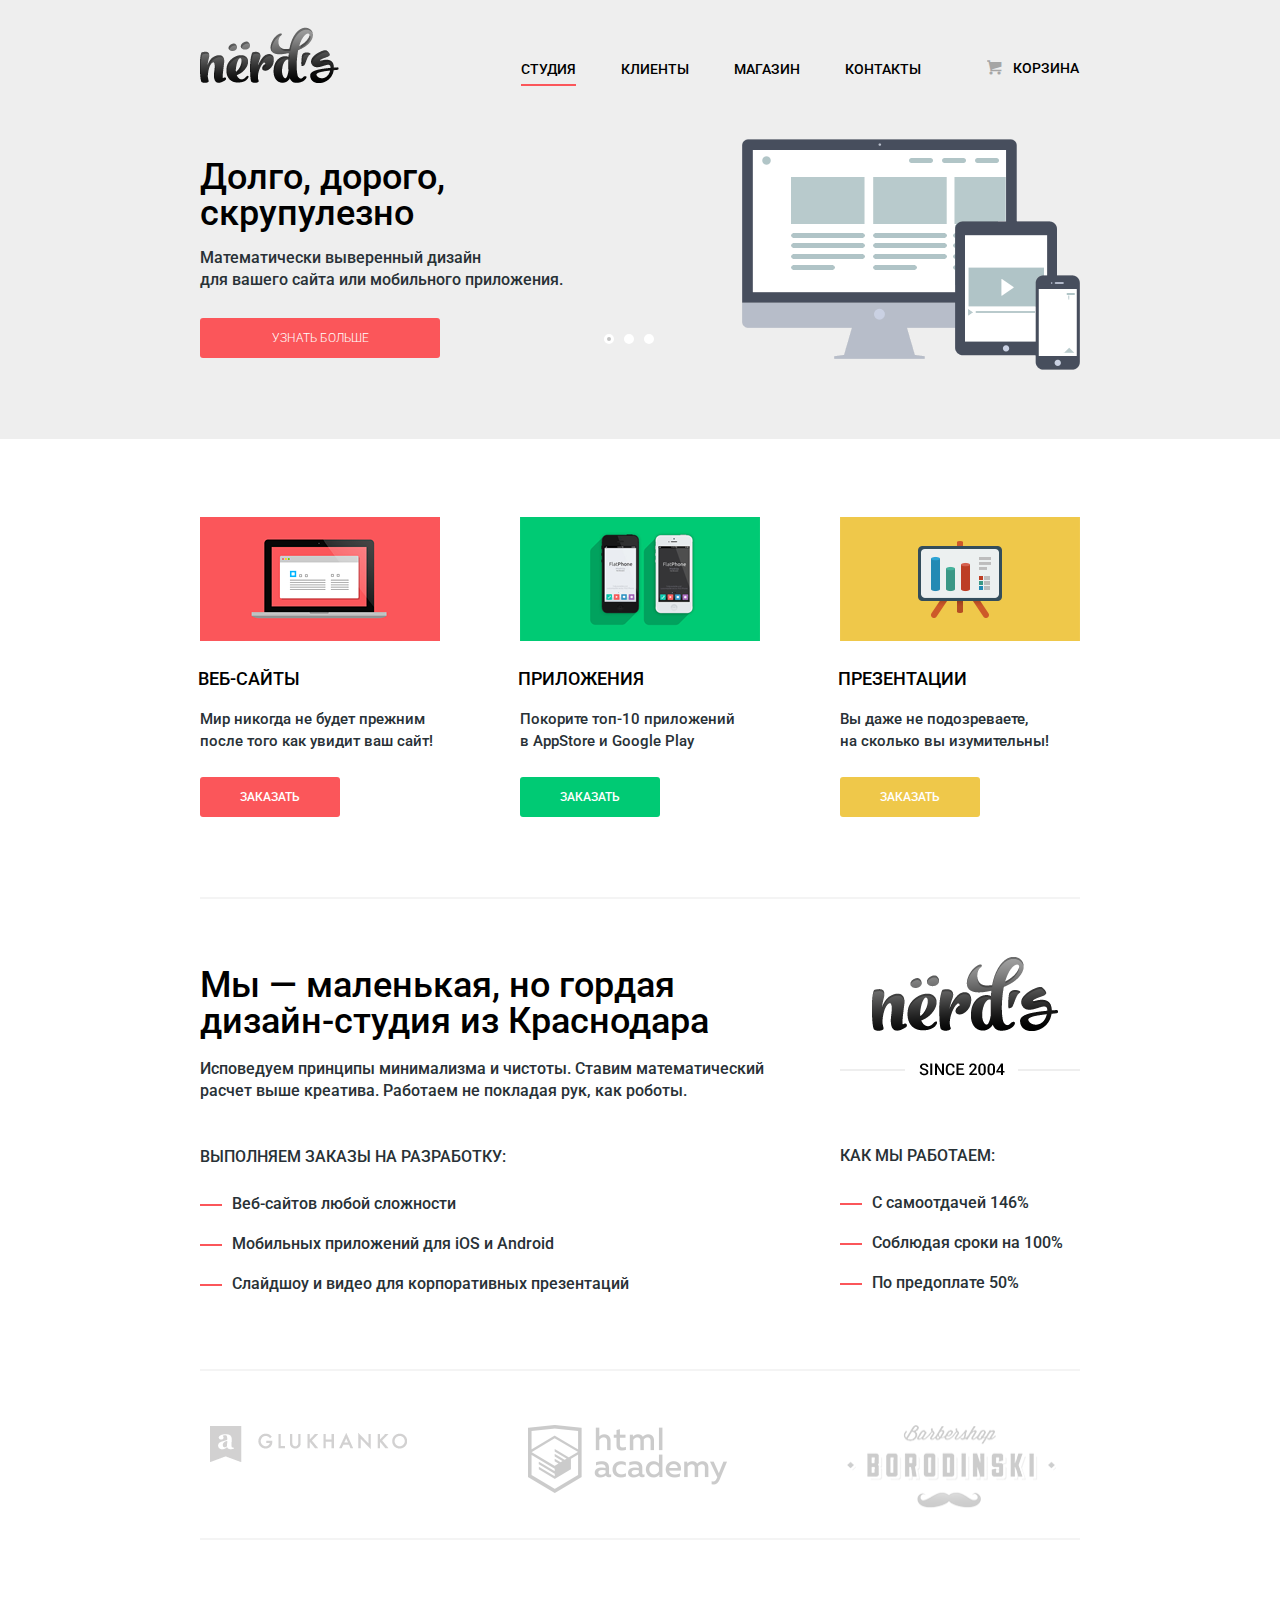
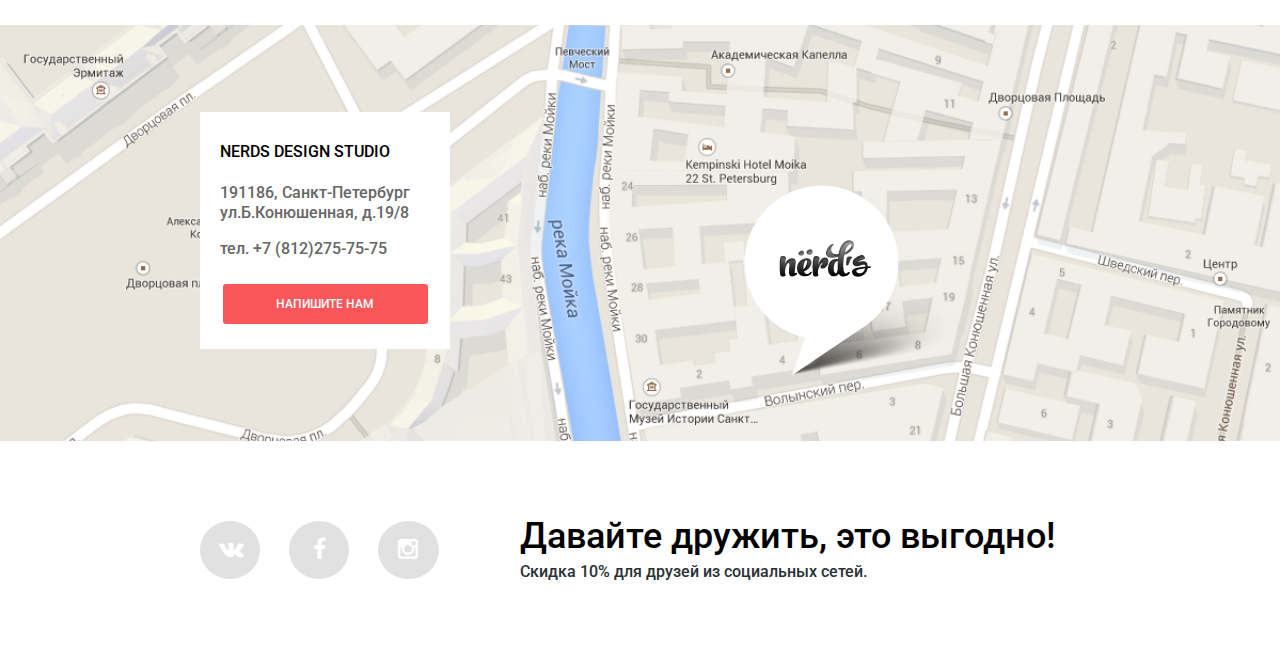
==== commit fc81beb7: "Верстка#7" ====
--- a/index.html
+++ b/index.html
@@ -26,7 +26,8 @@
           <div class="basket">
 		    <a class="basket-link" href="#">
 		      <span class="icon-basket"></span>
-              <span class="basket-text">Корзина</span></a>
+              <span class="basket-text">Корзина</span>
+            </a>
           </div>
         </div>
       </div>
@@ -73,7 +74,7 @@
               <img src="img/web.png" width="240" height="124" alt="Веб-сайты">
             </div>
             <div class="features-name">Веб-сайты</div>
-            <p>Мир никогда не будет прежним<br>после того как увидит ваш сайт!</p>
+            <p>Мир никогда не будет прежним<br> после того как увидит ваш сайт!</p>
             <a class="btn btn-red" href="#">Заказать</a>
           </div>
           <div class="features-item">
@@ -133,7 +134,7 @@
         <div class="map-contacts">
           <div class="contacts-title">Nerds design studio</div>
           <p class="adress">191186, Санкт-Петербург ул.Б.Конюшенная, д.19/8</p>
-          <p class="phone">тел.+7(812)275-75-75</p>
+          <p class="phone">тел. +7 (812)275-75-75</p>
           <a class="btn btn-red-map" href="#">Напишите нам</a>
         </div>
         <div class="map-marker">
--- a/css/style.css
+++ b/css/style.css
@@ -13,7 +13,6 @@
 @font-face {
   font-weight: normal;
   font-style: normal;
-
   font-family: "symbols-nerds";
   src: url("../fonts/symbols-nerds.woff") format("woff"),
        url("../fonts/symbols-nerds.woff2") format("woff2");
@@ -34,7 +33,6 @@
   text-decoration: inherit;
   font-style: normal;
   font-variant: normal;
-
   speak: none;
 }
 
@@ -65,7 +63,7 @@
 
 .main-header {
   background-color: #EEEEEE;
-  margin-bottom: 80px;
+  margin-bottom: 78px;
 }
 
 .header {
@@ -74,6 +72,7 @@
 
 .logo {
   float: left;
+  margin-top: 7px;
 }
 
 .menu {
@@ -90,12 +89,12 @@
 
 .basket {
   float: right;
-  width: 95px;
+  width: 110px;
 }
 
 .main-navigation ul {
-  margin: 0;
-  padding: 0;
+  margin-top: 14px;
+  padding-left: 11px;
   font-size: 0;
   list-style: none;
 }
@@ -121,6 +120,13 @@
 
 .icon-basket {
   opacity: 0.3;
+  margin-right: 5px;
+  font-size: 16px;
+}
+
+.basket-link {
+  margin-left: 13px;
+  margin-top: 13px
 }
 
 .active-page {
@@ -143,12 +149,17 @@
 }
 
 .shop-inner {
+  padding-bottom: 44px
+}
+
+.shop-inner p {
   width: 680px;
   font-size: 40px;
   text-align: center;
   line-height: normal;
   text-transform: uppercase;
-  padding-bottom: 90px;
+  margin-top: 20px;
+  margin-left: 95px;
 }
 
 .slider {
@@ -159,7 +170,6 @@
 
 .slide {
   min-height: 310px;
-
   background-repeat: no-repeat;
   background-position: 100% 10px;
 }
@@ -173,9 +183,7 @@
   width: 4px;
   height: 4px;
   margin: 0 3px;
-
   vertical-align: top;
-
   background: #ffffff;
   border: 3px solid white;
   border-radius: 50%;
@@ -184,12 +192,9 @@
 
 .slider-controls {
   position: absolute;
-  bottom: 95px;
-  left: 50%;
-
+  bottom: 75px;
+  left: 329px;
   width: 200px;
-  margin-left: -100px;
-
   text-align: center;
 }
 
@@ -201,27 +206,27 @@
 .slide-title {
   font-weight: 500;
   font-size: 36px;
+  line-height: 36px;
 }
 
 .slide p {
   font-weight: 500;
   line-height: 22px;
   color: #283136;
+  margin-bottom: 27px;
 }
 
 .slide .btn {
   display: block;
-  width: 220px;
-  margin-top: 25px;
-  padding: 12px 10px;
-
+  width: 240px;
+  height: 35px;
+  padding-top: 5px;
   font-weight: 300;
   font-size: 12px;
   text-align: center;
   color: #ffffff;
   text-transform: uppercase;
   text-decoration: none;
-
   background: #fb565a;
   border-radius: 3px;
 }
@@ -260,6 +265,10 @@
   background: #c1c1c1;
 }
 
+main {
+  margin-bottom: 85px;
+}
+
 .features {
  padding-bottom: 80px;
  border-bottom: 2px solid #f4f4f4;
@@ -281,20 +290,18 @@
 .features-item-image {
   width: 240px;
   height: 124px;
-  margin-bottom: 20px;
-  padding: 0;
+  margin-bottom: 23px;
 }
 
 .features-name {
-  margin: 0;
-  padding: 0;
+  margin-left: -2px;
   font-size: 18px;
   color: #000000;
   text-transform: uppercase;
 }
 
 .features-item p {
-  margin-top: 10px;
+  margin-top: 14px;
   line-height: 22px;
   font-size: 15px;
   color: #283136;
@@ -365,8 +372,6 @@
 .btn-yellow:active {
   background-color: #c09b24;
 }
-
-
 
 .about-us {
   margin-top: 68px;
@@ -396,21 +401,29 @@
 }
 
 .about-us-left p {
-  margin-bottom: 40px;
+  margin-top: 19px;
+  margin-bottom: 44px;
+  font-size: 16px;
+  line-height: 22px;
 }
 
 .about-us-img {
-  margin-bottom: 50px;
+  width: 240px;
+  height: 119px;
+  margin-top: -10px;
+  margin-bottom: 63px;
 }
 
 .about-us-left-title,
 .about-us-right-title {
   text-transform: uppercase;
-}
-
-.about-us-left-list,
-.about-us-right-list {
-
+  margin-bottom: 16px;
+}
+
+.about-us-left-list ul li,
+.about-us-right-list ul li {
+ font-size: 16px;
+ line-height: 40px;
 }
 
 .about-us-left-list ul,
@@ -418,7 +431,6 @@
   margin: 0;
   padding: 0;
   list-style: none;
-
 }
 
 .about-us-left-list li::before,
@@ -431,8 +443,6 @@
   margin-right: 10px;
 }
 
-
-
 .partners {
   border-bottom: 2px solid #f4f4f4;
   margin-bottom: 60px;
@@ -440,9 +450,9 @@
 
 .partners-row {
   display: inline-block;
-  line-height: 90px;
+  line-height: 45px;
   padding: 0 10px;
-  margin: 0;
+  margin-top: 14px;
 }
 
 .logo-link {
@@ -475,7 +485,7 @@
 
 .map-contacts {
   position: absolute;
-  top: 90px;
+  top: 87px;
   width: 250px;
   background-color: #FFFFFF;
   font-size: 16px;
@@ -494,10 +504,15 @@
 .contacts-title {
   text-transform: uppercase;
   padding-left: 20px;
-  padding-top: 30px;
-}
-
-.adress,
+  padding-top: 25px;
+}
+
+.adress {
+  padding-left: 20px;
+  line-height: 20px;
+  color: #666666;
+}
+
 .phone {
   padding-left: 20px;
   line-height: 20px;
@@ -506,7 +521,7 @@
 
 .btn-red-map {
   display: block;
-  width: 200px;
+  width: 205px;
   text-align: center;
   padding: 5px 0;
   font-size: 12px;
@@ -522,13 +537,13 @@
   width: 300px;
   float: left;
   margin-bottom: 80px;
-  margin-right: 30px;
+  margin-right: 20px;
 }
 
 .social span {
   display: inline-block;
   background-color: #e1e1e1;
-  padding: 17px;
+  padding: 14px;
   text-align: center;
   font-size: 23px;
   color: #FFFFFF;
@@ -562,40 +577,276 @@
   font-size: 16px;
   line-height: 22px;
   color: #283136;
-}
-
+  margin-top: 10px;
+}
+
+.catalog {
+  margin-bottom: 47px;
+}
 
 .filters {
   float: left;
-
-}
-
-.catalog {
+  width: 240px;
+  position: relative;
+}
+
+.filter {
+  width: 240px;
+  margin: 0 auto;
+  margin-bottom: 52px;
+}
+
+.filter-title {
+  margin-bottom: 20px;
+  font-size: 18px;
+  line-height: 19px;
+  text-transform: uppercase;
+}
+
+.filter-price {
+  position: relative;
+  height: 41px;
+  padding-top: 39px;
+  padding-right: 20px;
+  padding-left: 20px;
+  margin-bottom: 16px;
+  border-radius: 5px;
+  background: #f1f1f1;
+}
+
+.filter-price-scale {
+  height: 2px;
+  background: #d7dcde;
+}
+
+.filter-price-bar {
+  width: 70%;
+  height: 2px;
+  background: #00ca74;
+}
+
+.thumb {
+  position: absolute;
+  top: 30px;
+  left: 0;
+  width: 4px;
+  height: 4px;
+  border: 8px solid #FFFFFF;
+  background: #ababab;
+  border-radius: 50%;
+  box-shadow: 0 2px 1px 0 #cfcfcf;
+  cursor: pointer;
+}
+
+.thumb-left {
+  left: 20px;
+}
+
+.thumb-right {
+  left: 145px;
+}
+
+.price-controls {
+  font-size: 0;
+}
+
+.price-controls label {
+  font-size: 16px;
+  display: inline-block;
+  width: 50%;
+}
+
+.max-price {
+  text-align: right;
+}
+
+.price-controls input {
+  font-family: 'Roboto', 'Arial', sans-serif;
+  font-size: 16px;
+  width: 60px;
+  margin-left: 7px;
+  padding: 8px 10px;
+  text-align: center;
+  color: #283136;
+  border: none;
+  border-radius: 5px;
+  outline: none;
+  background: #f1f1f1;
+}
+
+.filter-radio {
+  margin-bottom: 50px;
+}
+
+.filter-radio ul {
+  list-style: none;
+  margin: 0;
+  padding: 0;
+}
+
+.filter-radio input {
+  display: none;
+}
+
+.filter-label {
+  display: block;
+  font-size: 16px;
+  line-height: 20px;
+  color: #283136;
+  padding: 10px 0;
+  cursor: pointer;
+}
+
+.filter-label-checkbox::before {
+  content: "\2610";
+  font-family: "symbols-nerds", serif;
+  font-size: 28px;
+  line-height: 22px;
+  vertical-align: middle;
+  color: #c1c1c1;
+  padding-right: 20px;
+}
+
+.filter-label-radio::before {
+  content: "\25cb";
+  font-family: "symbols-nerds", serif;
+  font-size: 28px;
+  line-height: 22px;
+  vertical-align: middle;
+  color: #c1c1c1;
+  padding-right: 20px;
+}
+
+.filter-label:hover {
+  color: black;
+}
+
+input[type = "radio"]:checked + .filter-label-radio::before {
+  content: "\25cf";
+}
+
+input[type = "checkbox"]:checked + .filter-label-checkbox::before {
+  content: "\2611";
+  padding-right: 16px;
+}
+
+.filter-label-radio:hover .filter-label-radio::before{
+  content: "\25cb";
+  color: #000000;
+}
+
+.filter-checkbox {
+  margin-bottom: 50px;
+}
+
+.filter-checkbox ul {
+  list-style: none;
+  margin: 0;
+  padding: 0;
+}
+
+.filter-checkbox input {
+  display: none;
+}
+
+.filter-btn {
+  font-size: 12px;
+  line-height: 18px;
+  text-transform: uppercase;
+  background-color: #f1f1f1;
+  border-style: none;
+  width: 160px;
+  height: 40px;
+  border-radius: 3px;
+}
+
+.filter-btn:hover {
+  background-color: #e5e5e5;
+}
+
+.filter-btn:active {
+  background-color: #d5d5d5;
+  outline: none;
+  border-top: 3px solid #b5b5b5;
+}
+
+.layouts {
+  width: 560px;
   float: right;
-  width: 560px;
-  margin-bottom: 80px;
-
-}
-
-.catalog-select ul {
+}
+
+.layouts-controls {
+  margin-bottom: 25px;
+}
+
+.layouts-controls ul {
   float: left;
   list-style: none;
-
-}
-
-.catalog-select li {
+  margin: 0;
+  padding: 0;
+}
+
+.layouts-controls li {
   display: inline-block;
   margin-right: 35px;
+  text-transform: uppercase;
+  font-size: 12px;
+  line-height: 18px;
+}
+
+.layouts-controls li:last-child {
+  margin-right: 0;
+}
+
+.layouts-controls li:first-child {
+  border-bottom: none;
+}
+
+.layouts-controls-link a {
+ color: #000000;
+  opacity: 0.3;
+  text-decoration: none;
+  border-bottom: 1px dotted green;
+}
+
+.layouts-controls-link a:hover {
+  opacity: 1;
+}
+
+.layouts-controls-link a:active {
+  opacity: 1;
+  border-bottom: none;
+}
+
+.layouts-controls-triangle {
+  float: right;
+  width: 30px;
+}
+
+.layouts-controls-triangle a {
+  font-family: "symbols-nerds", serif;
+  padding: 0;
+  margin: 0;
+  font-size: 23px;
+  line-height: 20px;
+  text-decoration: none;
+  color: #000000;
+  opacity: 0.3;
+}
+
+.layouts-controls-triangle .layouts-controls-triangle-active {
+  color: #00AA00;
+  opacity: 1;
 }
 
 .catalog-items {
   width: 560px;
+  margin-top: -15px;
 }
 
 .catalog-item {
   width: 240px;
   margin-bottom: 80px;
-
 }
 
 .catalog-item:nth-child(2n+1){
@@ -606,11 +857,142 @@
   float: right;
 }
 
-
-
-
-
-
-
-
-
+.catalog-item-top {
+  width: 240px;
+  height: 30px;
+  background-color: #f1f1f1;
+  border-top-left-radius: 3px;
+  border-top-right-radius: 3px;
+}
+
+.catalog-item-top i {
+  display: inline-block;
+  width: 10px;
+  height: 10px;
+  border-radius: 50%;
+  background-color: #FFFFFF;
+  margin-left: 10px;
+}
+
+.catalog-item {
+  position: relative;
+}
+
+.catalog-item img {
+  width: 240px;
+  height: 240px;
+  margin: 0;
+  padding: 0;
+}
+
+.hover-text {
+  display: none;
+  position: absolute;
+  text-align: center;
+  width: 200px;
+  height: 200px;
+  background-color: #FFFFFF !important;
+  top: 50px;
+  left: 20px;
+}
+
+.hover-text h2 {
+  margin-top: 36px;
+  font-size: 18px;
+  line-height: 18px;
+  text-transform: uppercase;
+}
+
+.hover-text p {
+  padding: 0 20px;
+  font-size: 14px;
+  line-height: 18px;
+}
+
+.btn-red-hover {
+  position: absolute;
+  display: inline-block;
+  width: 140px;
+  height: 35px;
+  background-color: #fb565a;
+  text-decoration: none;
+  text-transform: uppercase;
+  color: #FFFFFF;
+  font-size: 18px;
+  left: 30px;
+  bottom: 30px;
+  border-radius: 3px;
+  line-height: 36px;
+}
+
+.catalog-item:hover .hover-text,
+.catalog-item:hover .catalog-item-top {
+  display: block;
+  background: #797979;
+}
+
+.page {
+  float:left;
+  width: 400px;
+}
+
+.page ul {
+  padding: 0;
+  margin: 0;
+  font-size: 0;
+}
+
+.page li {
+  display: inline;
+  list-style: none;
+  margin-right: 10px;
+}
+
+.page-link {
+  font-family: "Roboto", "Arial", sans-serif;
+  text-decoration: none;
+  color: black;
+  font-size: 12px;
+  line-height: 18px;
+  display: inline-block;
+  padding: 10px 16px;
+  background: #f1f1f1;
+  border-radius: 5px;
+  margin-right: 10px;
+  text-transform: uppercase;
+  border-style: none;
+}
+
+.page a.active-link {
+  background: white;
+  border: 1px solid #f1f1f1;
+}
+
+.next {
+  padding: 10px 30px;
+}
+
+.next:hover,
+.page-link:hover
+{
+  background: #e5e5e5;
+}
+
+.next:active,
+.page-link:active {
+  background-color: #d5d5d5;
+  outline: none;
+  padding-top: 7px;
+  border-top: 3px solid #b5b5b5;
+}
+
+
+
+
+
+
+
+
+
+
+
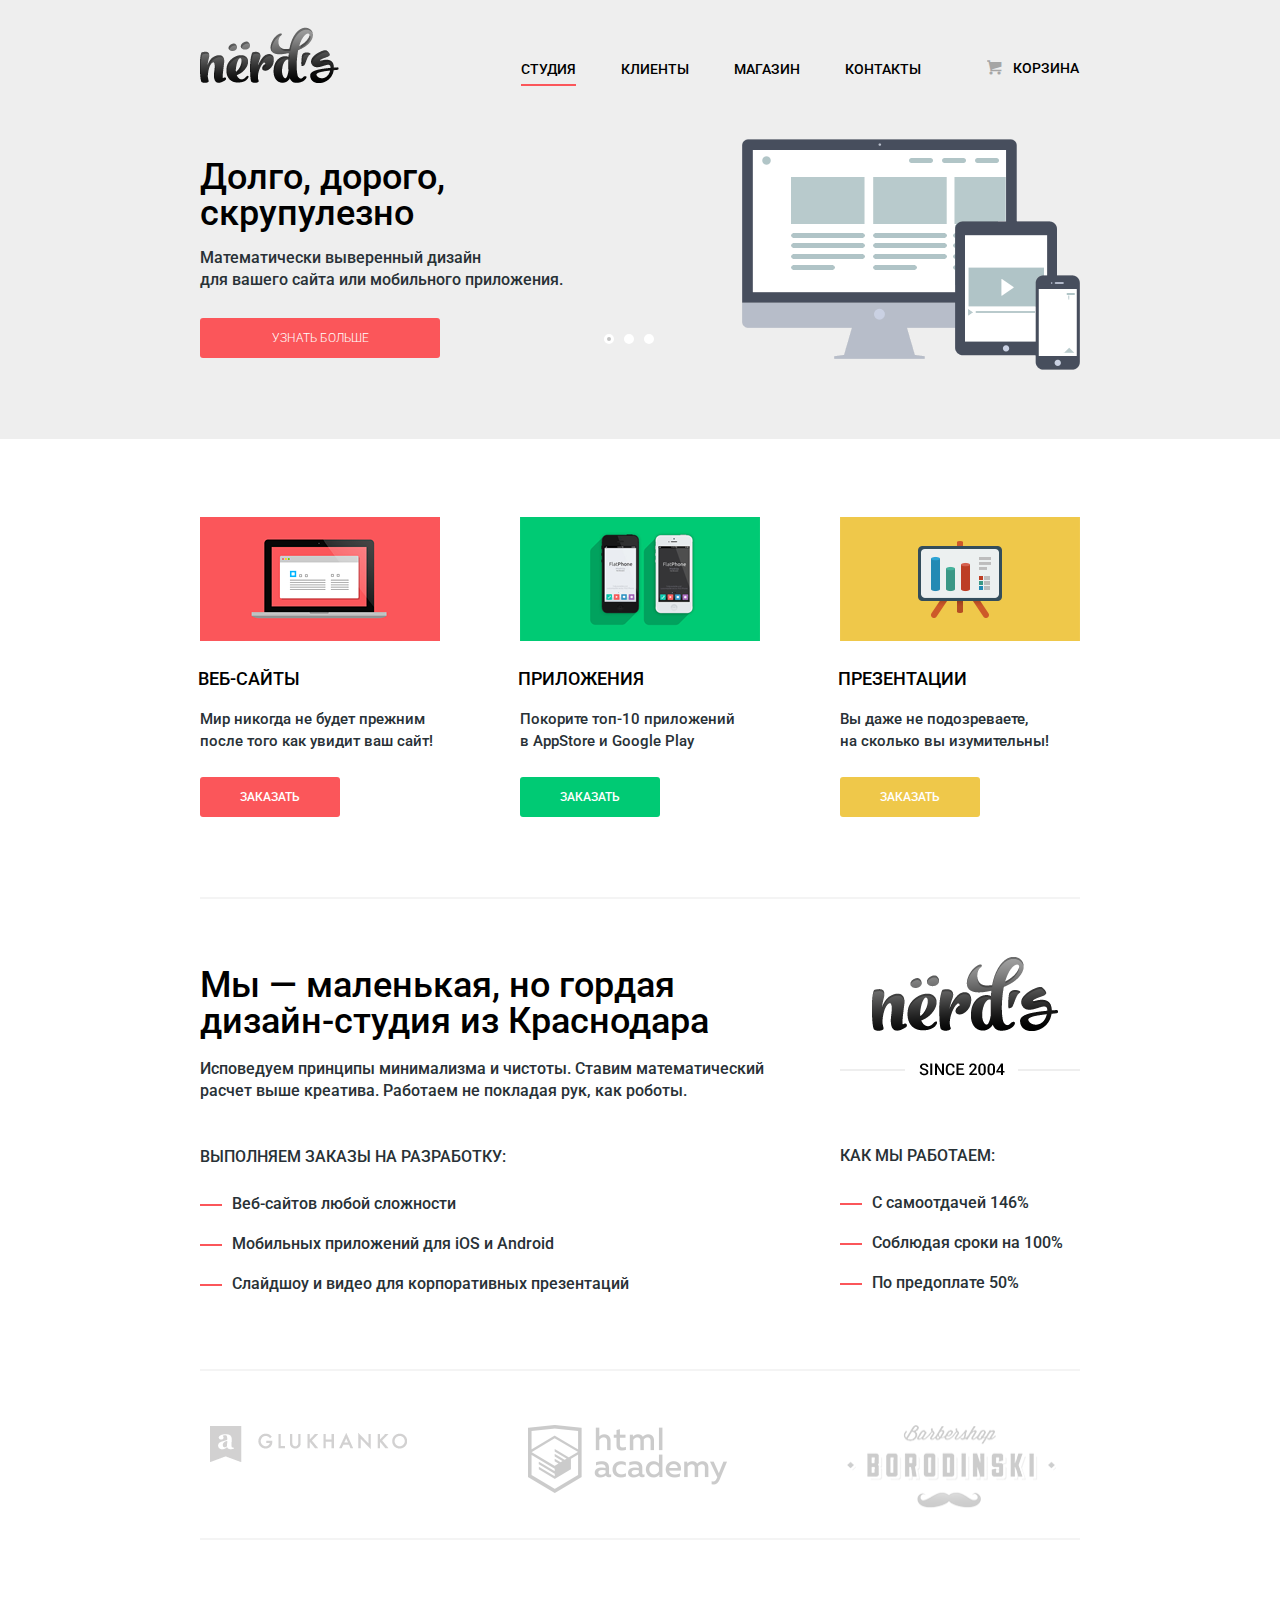
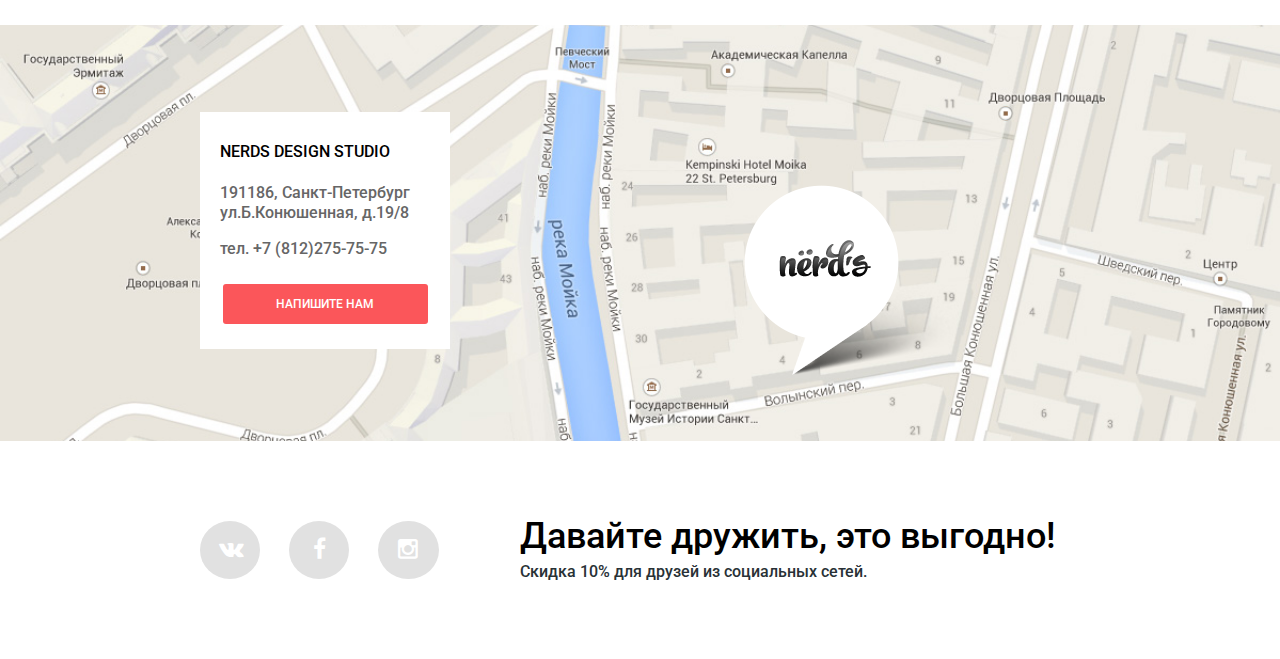
==== commit f0e75f1c: "Верстка#8" ====
--- a/index.html
+++ b/index.html
@@ -100,7 +100,7 @@
             <p>Исповедуем принципы минимализма и чистоты. Ставим математический расчет выше креатива. Работаем не покладая рук, как роботы.</p>
             <div class="about-us-left-list">
               <div class="about-us-left-title">Выполняем заказы на разработку:</div>
-              <ul>
+              <ul class="about-us-list">
                 <li>Веб-сайтов любой сложности</li>
                 <li>Мобильных приложений для iOS и Android</li>
                 <li>Слайдшоу и видео для корпоративных презентаций</li>
@@ -111,7 +111,7 @@
             <img class="about-us-img" src="img/logo-since.png" width="240" height="119" alt="«Нёрдс»">
             <div class="about-us-right-list">
               <div class="about-us-right-title">Как мы работаем:</div>
-              <ul>
+              <ul class="about-us-list">
                 <li>С самоотдачей 146%</li>
                 <li>Соблюдая сроки на 100%</li>
                 <li>По предоплате 50%</li>
--- a/css/style.css
+++ b/css/style.css
@@ -3,11 +3,11 @@
   font-family: "Roboto", "Arial", sans-serif;
   font-size: 16px;
   font-weight: 500;
-  line-height: 30px;
   color: #000000;
   background-color: #FFFFFF;
-	padding: 0;
-	margin: 0;
+  line-height: 30px;
+  padding: 0;
+  margin: 0;
 }
 
 @font-face {
@@ -420,8 +420,7 @@
   margin-bottom: 16px;
 }
 
-.about-us-left-list ul li,
-.about-us-right-list ul li {
+.about-us-list li {
  font-size: 16px;
  line-height: 40px;
 }
@@ -479,7 +478,7 @@
   width: 100%;
   height: 416px;
   margin-bottom: 80px;
-  background: url("../img/map.png") no-repeat 50% 50%;
+  background: url("../img/map.jpg") no-repeat 50% 50%;
   background-size: cover;
 }
 
@@ -581,7 +580,7 @@
 }
 
 .catalog {
-  margin-bottom: 47px;
+  margin-bottom: 69px;
 }
 
 .filters {
@@ -684,17 +683,21 @@
   padding: 0;
 }
 
+.filter-radio li {
+  margin-bottom: 16px;
+}
+
 .filter-radio input {
   display: none;
 }
 
-.filter-label {
+.filter-label-radio {
   display: block;
   font-size: 16px;
   line-height: 20px;
   color: #283136;
-  padding: 10px 0;
   cursor: pointer;
+  margin-top: 10px;
 }
 
 .filter-label-checkbox::before {
@@ -704,7 +707,7 @@
   line-height: 22px;
   vertical-align: middle;
   color: #c1c1c1;
-  padding-right: 20px;
+  padding-right: 12px;
 }
 
 .filter-label-radio::before {
@@ -714,7 +717,8 @@
   line-height: 22px;
   vertical-align: middle;
   color: #c1c1c1;
-  padding-right: 20px;
+  padding-right: 10px;
+
 }
 
 .filter-label:hover {
@@ -727,7 +731,7 @@
 
 input[type = "checkbox"]:checked + .filter-label-checkbox::before {
   content: "\2611";
-  padding-right: 16px;
+  padding-right: 10px;
 }
 
 .filter-label-radio:hover .filter-label-radio::before{
@@ -736,13 +740,17 @@
 }
 
 .filter-checkbox {
-  margin-bottom: 50px;
+  margin-bottom: 55px;
 }
 
 .filter-checkbox ul {
   list-style: none;
   margin: 0;
   padding: 0;
+}
+
+.filter-checkbox li {
+  margin-bottom: 9px;
 }
 
 .filter-checkbox input {
@@ -777,6 +785,7 @@
 
 .layouts-controls {
   margin-bottom: 25px;
+  line-height: 1.2;
 }
 
 .layouts-controls ul {
@@ -846,7 +855,7 @@
 
 .catalog-item {
   width: 240px;
-  margin-bottom: 80px;
+  margin-bottom: 75px;
 }
 
 .catalog-item:nth-child(2n+1){
@@ -945,7 +954,7 @@
 .page li {
   display: inline;
   list-style: none;
-  margin-right: 10px;
+  margin-right: -1px;
 }
 
 .page-link {
